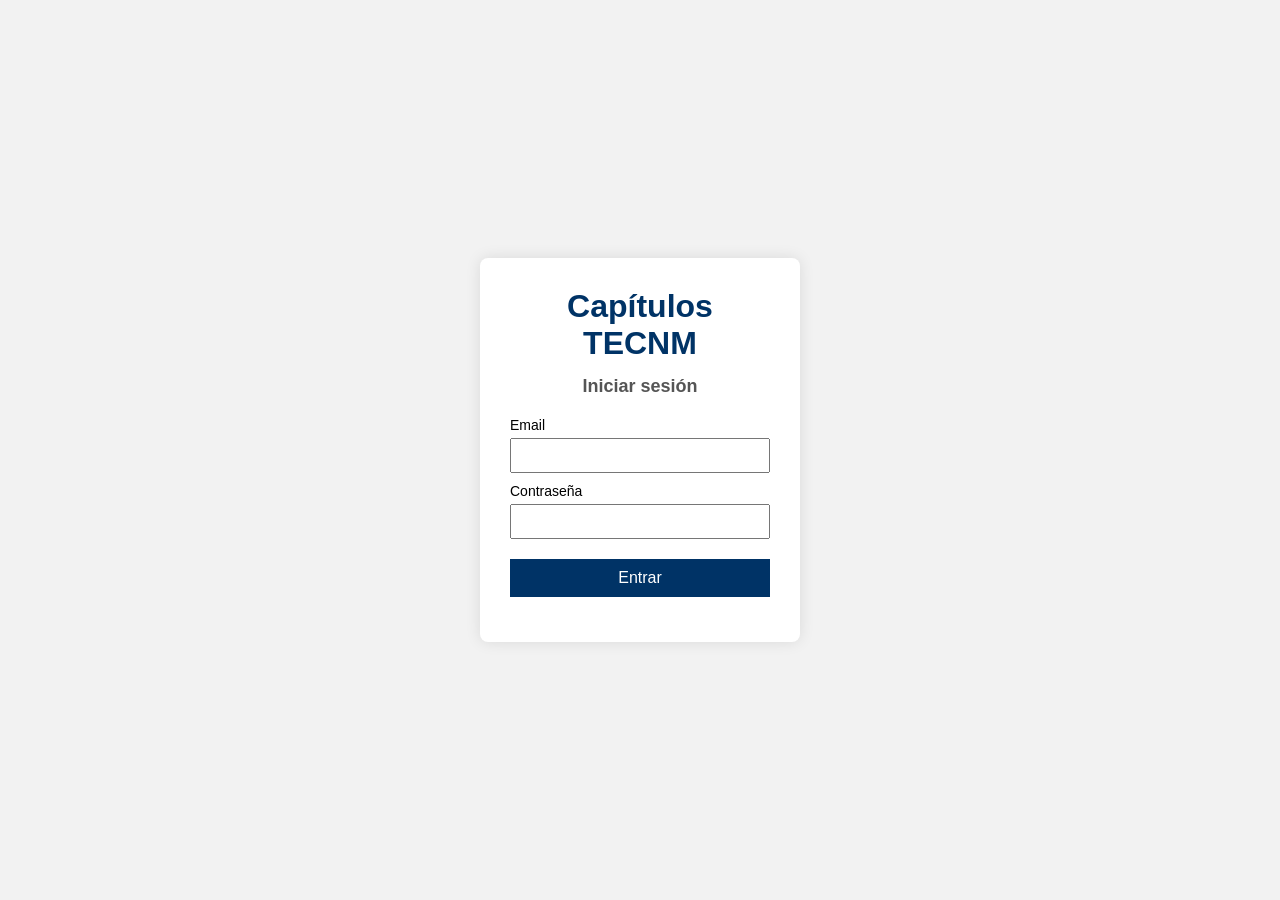
==== frontend/index.html @ 0463a850 "frontend prueba" ====
<!DOCTYPE html>
<html lang="es">
<head>
  <meta charset="UTF-8">
  <title>Login - Capítulos TECNM</title>
  <link rel="stylesheet" href="styles.css">
</head>
<body>

  <div class="login-container">
    <h1>Capítulos TECNM</h1>
    <h2>Iniciar sesión</h2>

    <form id="loginForm">
      <label>Email</label>
      <input type="email" id="email" required>

      <label>Contraseña</label>
      <input type="password" id="password" required>

      <button type="submit">Entrar</button>
    </form>

    <p id="loginMsg" class="msg"></p>
  </div>

  <script src="app.js"></script>
</body>
</html>
---- frontend/styles.css ----
* {
  box-sizing: border-box;
  font-family: Arial, Helvetica, sans-serif;
}

/* LOGIN */
body {
  margin: 0;
  padding: 0;
  background: #f2f2f2;
  height: 100vh;
  display: flex;
  justify-content: center;
  align-items: center;
}

.login-container {
  background: #ffffff;
  padding: 30px;
  width: 320px;
  border-radius: 8px;
  box-shadow: 0 0 15px rgba(0,0,0,0.1);
}

.login-container h1 {
  margin: 0;
  text-align: center;
  color: #003366;
}

.login-container h2 {
  text-align: center;
  margin-bottom: 20px;
  font-size: 18px;
  color: #555;
}

label {
  display: block;
  margin-top: 10px;
  font-size: 14px;
}

input {
  width: 100%;
  padding: 8px;
  margin-top: 5px;
}

button {
  width: 100%;
  margin-top: 20px;
  padding: 10px;
  background: #003366;
  color: white;
  border: none;
  cursor: pointer;
  font-size: 16px;
}

button:hover {
  background: #0055aa;
}

.msg {
  margin-top: 15px;
  text-align: center;
  font-size: 14px;
  color: red;
}

/* DASHBOARD */

.page {
  width: 900px;
  max-width: 95%;
}

.topbar {
  display: flex;
  justify-content: space-between;
  align-items: center;
  background: #ffffff;
  padding: 15px 20px;
  border-radius: 8px;
  margin-bottom: 15px;
  box-shadow: 0 0 10px rgba(0,0,0,0.08);
}

.small {
  margin: 0;
  color: #666;
  font-size: 13px;
}

.card {
  background: #ffffff;
  padding: 20px;
  border-radius: 8px;
  box-shadow: 0 0 10px rgba(0,0,0,0.08);
}

hr {
  margin: 20px 0;
  border: none;
  border-top: 1px solid #eee;
}

.list {
  margin-top: 10px;
  display: grid;
  gap: 10px;
}

.item {
  border: 1px solid #eee;
  border-radius: 8px;
  padding: 12px;
  display: flex;
  justify-content: space-between;
  align-items: center;
}

.item h3 {
  margin: 0;
  font-size: 16px;
  color: #003366;
}

.item p {
  margin: 4px 0 0;
  font-size: 13px;
  color: #555;
}

.userbox {
  display: flex;
  align-items: center;
  gap: 12px;
}

.avatar {
  width: 46px;
  height: 46px;
  border-radius: 50%;
  background: #ddd;
  background-size: cover;
  background-position: center;
  border: 2px solid #eee;
}

.btn-secondary {
  background: #999;
  color: white;
  border: none;
  padding: 10px 14px;
  cursor: pointer;
  border-radius: 6px;
}

.btn-secondary:hover {
  background: #777;
}

.btn {
  background: #003366;
  color: white;
  border: none;
  padding: 10px 14px;
  cursor: pointer;
  border-radius: 6px;
}

.btn:hover {
  background: #0055aa;
}

/* ACTIVIDAD */

.table {
  width: 100%;
  border-collapse: collapse;
  margin-top: 10px;
  font-size: 14px;
}

.table th, .table td {
  border: 1px solid #eee;
  padding: 10px;
  text-align: left;
}

.table th {
  background: #f7f7f7;
  color: #333;
}

.badge {
  padding: 4px 8px;
  border-radius: 10px;
  font-size: 12px;
  color: white;
  display: inline-block;
}

.badge-green { background: #2e7d32; }
.badge-orange { background: #ef6c00; }
.badge-gray { background: #666; }

.actions {
  display: flex;
  gap: 8px;
  flex-wrap: wrap;
}
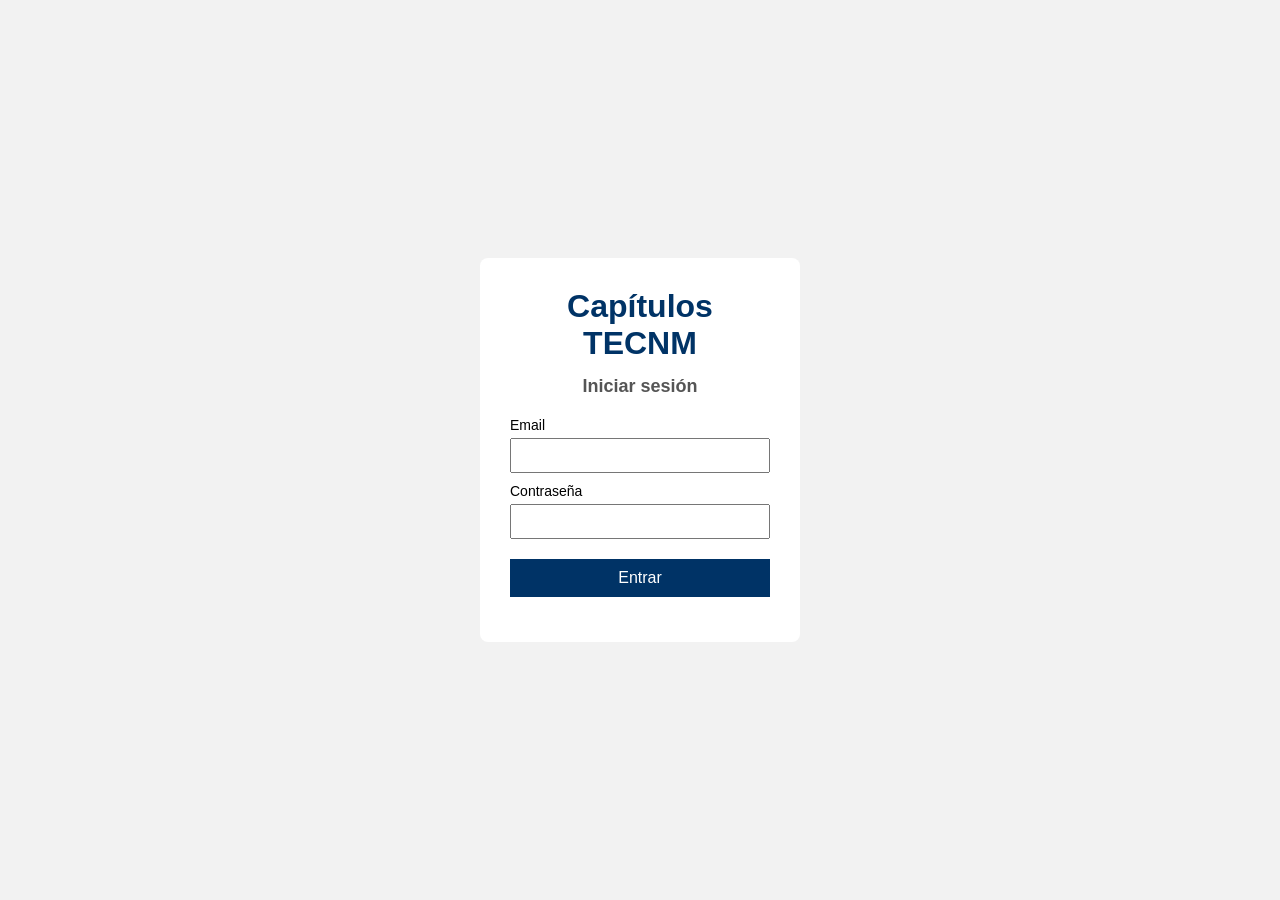
==== commit 34cdfec9: "Demo 2" ====
--- a/frontend/index.html
+++ b/frontend/index.html
@@ -5,7 +5,7 @@
   <title>Login - Capítulos TECNM</title>
   <link rel="stylesheet" href="styles.css">
 </head>
-<body>
+<body class="login-page">
 
   <div class="login-container">
     <h1>Capítulos TECNM</h1>
@@ -26,4 +26,4 @@
 
   <script src="app.js"></script>
 </body>
-</html>+</html>
--- a/frontend/styles.css
+++ b/frontend/styles.css
@@ -3,11 +3,16 @@
   font-family: Arial, Helvetica, sans-serif;
 }
 
-/* LOGIN */
+/* BASE */
 body {
   margin: 0;
   padding: 0;
   background: #f2f2f2;
+  min-height: 100vh;
+}
+
+/* LOGIN */
+body.login-page {
   height: 100vh;
   display: flex;
   justify-content: center;
@@ -19,7 +24,6 @@
   padding: 30px;
   width: 320px;
   border-radius: 8px;
-  box-shadow: 0 0 15px rgba(0,0,0,0.1);
 }
 
 .login-container h1 {
@@ -48,14 +52,17 @@
 }
 
 button {
-  width: 100%;
-  margin-top: 20px;
   padding: 10px;
   background: #003366;
   color: white;
   border: none;
   cursor: pointer;
   font-size: 16px;
+}
+
+.login-container button {
+  width: 100%;
+  margin-top: 20px;
 }
 
 button:hover {
@@ -74,6 +81,7 @@
 .page {
   width: 900px;
   max-width: 95%;
+  margin: 20px auto;
 }
 
 .topbar {
@@ -84,7 +92,6 @@
   padding: 15px 20px;
   border-radius: 8px;
   margin-bottom: 15px;
-  box-shadow: 0 0 10px rgba(0,0,0,0.08);
 }
 
 .small {
@@ -97,7 +104,6 @@
   background: #ffffff;
   padding: 20px;
   border-radius: 8px;
-  box-shadow: 0 0 10px rgba(0,0,0,0.08);
 }
 
 hr {
@@ -149,13 +155,47 @@
   border: 2px solid #eee;
 }
 
+.profile-actions {
+  display: flex;
+  align-items: center;
+  gap: 10px;
+  margin-top: 6px;
+  flex-wrap: wrap;
+}
+
+.btn-small {
+  padding: 4px 10px;
+  font-size: 12px;
+}
+
+.btn-admin {
+  padding: 10px;
+  background: #010ebe;
+  color: white;
+  border: none;
+  padding: 6px 14px;
+  border-radius: 999px;
+  cursor: pointer;
+  font-size: 13px;
+}
+
+.btn-admin:hover {
+  background: #010ebed8;
+}
+
+#fotoInput {
+  position: absolute;
+  left: -9999px;
+}
+
 .btn-secondary {
   background: #999;
   color: white;
   border: none;
-  padding: 10px 14px;
+  padding: 6px 14px;
   cursor: pointer;
-  border-radius: 6px;
+  border-radius: 999px;
+  font-size: 13px;
 }
 
 .btn-secondary:hover {
@@ -166,13 +206,23 @@
   background: #003366;
   color: white;
   border: none;
-  padding: 10px 14px;
+  padding: 6px 14px;
   cursor: pointer;
-  border-radius: 6px;
+  border-radius: 999px;
+  font-size: 13px;
 }
 
 .btn:hover {
   background: #0055aa;
+}
+
+.btn-disabled {
+  background: #b7b7b7;
+  cursor: not-allowed;
+}
+
+.btn-disabled:hover {
+  background: #b7b7b7;
 }
 
 /* ACTIVIDAD */
@@ -184,7 +234,8 @@
   font-size: 14px;
 }
 
-.table th, .table td {
+.table th,
+.table td {
   border: 1px solid #eee;
   padding: 10px;
   text-align: left;
@@ -203,12 +254,65 @@
   display: inline-block;
 }
 
-.badge-green { background: #2e7d32; }
-.badge-orange { background: #ef6c00; }
-.badge-gray { background: #666; }
+.badge-green {
+  background: #2e7d32;
+}
+.badge-orange {
+  background: #ef6c00;
+}
+.badge-gray {
+  background: #666;
+}
 
 .actions {
   display: flex;
   gap: 8px;
   flex-wrap: wrap;
-}+}
+
+/* CREAR CAPITULO */
+
+.form-grid {
+  display: grid;
+  grid-template-columns: 1fr 1fr;
+  gap: 12px;
+}
+
+.form-grid .full {
+  grid-column: 1 / -1;
+}
+
+.form-actions {
+  display: flex;
+  justify-content: flex-end;
+  gap: 10px;
+}
+
+textarea {
+  width: 100%;
+  min-height: 90px;
+  padding: 8px;
+}
+
+.txtareacap{
+  width: 100%;
+  height: 150px; 
+  resize: vertical;
+}
+
+.selectCapAl, .selectCap, .selectProf{
+  width: 100%;
+}
+
+.session-card {
+  border: 1px solid #eee;
+  border-radius: 8px;
+  padding: 12px;
+  background: #fafafa;
+}
+
+.session-title {
+  margin: 0 0 10px;
+  font-size: 15px;
+  color: #003366;
+}
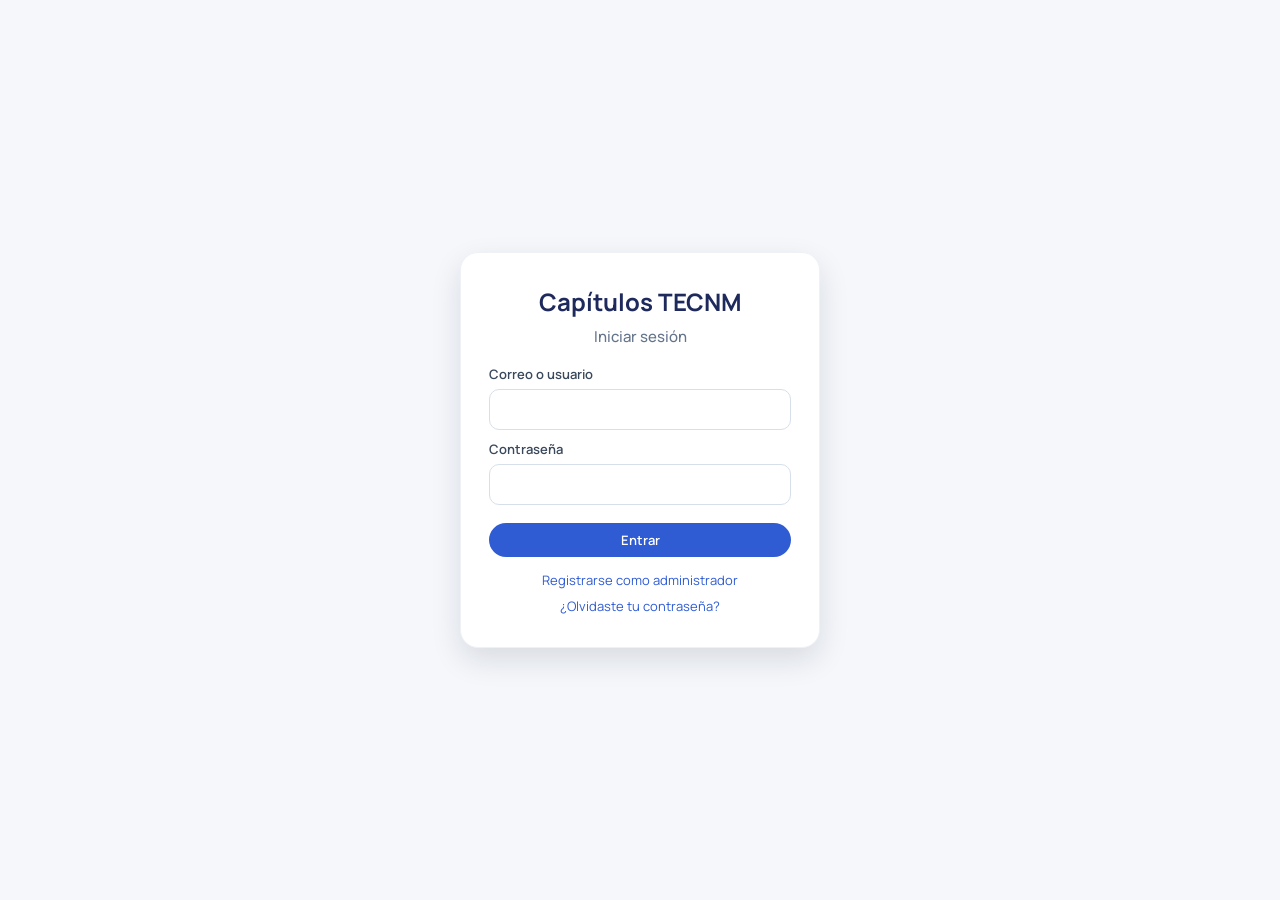
==== commit b278cd22: "Login funcionando" ====
--- a/frontend/index.html
+++ b/frontend/index.html
@@ -2,28 +2,34 @@
 <html lang="es">
 <head>
   <meta charset="UTF-8">
+  <meta name="viewport" content="width=device-width, initial-scale=1.0">
   <title>Login - Capítulos TECNM</title>
   <link rel="stylesheet" href="styles.css">
 </head>
 <body class="login-page">
-
   <div class="login-container">
     <h1>Capítulos TECNM</h1>
     <h2>Iniciar sesión</h2>
 
     <form id="loginForm">
-      <label>Email</label>
-      <input type="email" id="email" required>
+      <label>Correo o usuario</label>
+      <input type="text" id="loginIdentificador" required>
 
       <label>Contraseña</label>
-      <input type="password" id="password" required>
+      <input type="password" id="loginContrasena" required>
 
-      <button type="submit">Entrar</button>
+      <button type="submit" class="btn">Entrar</button>
     </form>
 
     <p id="loginMsg" class="msg"></p>
+
+    <div class="login-links">
+      <a href="registro_admin.html">Registrarse como administrador</a>
+      <a href="recuperar_contrasena.html">¿Olvidaste tu contraseña?</a>
+    </div>
   </div>
 
-  <script src="app.js"></script>
+  <script src="funciones.js"></script>
+  <script src="login.js"></script>
 </body>
 </html>
--- a/frontend/styles.css
+++ b/frontend/styles.css
@@ -1,158 +1,229 @@
+@import url("https://fonts.googleapis.com/css2?family=Manrope:wght@400;500;600;700&display=swap");
+
+:root {
+  --azul-900: #1f2a5c;
+  --azul-800: #243b8a;
+  --azul-600: #2f5bd3;
+  --azul-500: #3c6ff1;
+  --gris-900: #1b2430;
+  --gris-700: #3a485c;
+  --gris-500: #64748b;
+  --gris-300: #d7e0ea;
+  --gris-200: #eef2f7;
+  --blanco: #ffffff;
+  --sombra: 0 12px 30px rgba(15, 23, 42, 0.12);
+  --radio: 14px;
+}
+
 * {
   box-sizing: border-box;
-  font-family: Arial, Helvetica, sans-serif;
-}
-
-/* BASE */
+  font-family: "Manrope", sans-serif;
+}
+
 body {
   margin: 0;
   padding: 0;
-  background: #f2f2f2;
   min-height: 100vh;
-}
-
-/* LOGIN */
-body.login-page {
-  height: 100vh;
-  display: flex;
-  justify-content: center;
-  align-items: center;
-}
-
-.login-container {
-  background: #ffffff;
-  padding: 30px;
-  width: 320px;
-  border-radius: 8px;
-}
-
-.login-container h1 {
+  color: var(--gris-900);
+  background: #f5f7fb;
+}
+
+h1, h2, h3 {
+  margin: 0 0 8px;
+  color: var(--azul-900);
+}
+
+.small {
   margin: 0;
-  text-align: center;
-  color: #003366;
-}
-
-.login-container h2 {
-  text-align: center;
-  margin-bottom: 20px;
-  font-size: 18px;
-  color: #555;
+  color: var(--gris-500);
+  font-size: 13px;
 }
 
 label {
   display: block;
   margin-top: 10px;
+  font-size: 13px;
+  font-weight: 600;
+  color: var(--gris-700);
+}
+
+input,
+select,
+textarea {
+  width: 100%;
+  padding: 10px 12px;
+  margin-top: 6px;
+  border-radius: 10px;
+  border: 1px solid var(--gris-300);
+  background: var(--blanco);
   font-size: 14px;
 }
 
-input {
-  width: 100%;
-  padding: 8px;
-  margin-top: 5px;
-}
-
-button {
-  padding: 10px;
-  background: #003366;
-  color: white;
+input:focus,
+select:focus,
+textarea:focus {
+  outline: none;
+  border-color: var(--azul-500);
+}
+
+textarea {
+  min-height: 90px;
+  resize: vertical;
+}
+
+button,
+.btn,
+.btn-secondary,
+.btn_detele {
   border: none;
   cursor: pointer;
-  font-size: 16px;
+  font-size: 13px;
+  border-radius: 999px;
+  padding: 8px 16px;
+  font-weight: 600;
+}
+
+.btn {
+  background: var(--azul-600);
+  color: var(--blanco);
+}
+
+.btn-secondary {
+  background: var(--blanco);
+  color: var(--azul-800);
+  border: 1px solid rgba(255, 255, 255, 0.5);
+}
+
+.btn-admin {
+  background: var(--blanco);
+  color: var(--azul-800);
+  cursor: pointer;
+  font-size: 13px;
+  border-radius: 999px;
+  padding: 8px 16px;
+  font-weight: 600;
+}
+
+.btn-disabled {
+  background: #b7b7b7;
+  cursor: not-allowed;
+}
+
+.btn_detele {
+  background: #c1121f;
+  color: var(--blanco);
+}
+
+.btn-small {
+  padding: 4px 10px;
+  font-size: 12px;
+}
+
+/* LOGIN */
+
+body.login-page {
+  height: 100vh;
+  display: grid;
+  place-items: center;
+}
+
+.login-container {
+  background: var(--blanco);
+  padding: 32px 28px;
+  width: 360px;
+  border-radius: 18px;
+  box-shadow: var(--sombra);
+  border: 1px solid var(--gris-200);
+}
+
+.login-container h1 {
+  text-align: center;
+  font-size: 24px;
+}
+
+.login-container h2 {
+  text-align: center;
+  margin-bottom: 18px;
+  font-size: 15px;
+  color: var(--gris-500);
+  font-weight: 500;
 }
 
 .login-container button {
   width: 100%;
-  margin-top: 20px;
-}
-
-button:hover {
-  background: #0055aa;
+  margin-top: 18px;
 }
 
 .msg {
-  margin-top: 15px;
+  margin-top: 12px;
   text-align: center;
-  font-size: 14px;
-  color: red;
-}
-
-/* DASHBOARD */
+  font-size: 13px;
+  color: #b0232a;
+}
+
+/* LAYOUT GENERAL */
 
 .page {
-  width: 900px;
-  max-width: 95%;
-  margin: 20px auto;
+  width: min(1200px, 94%);
+  margin: 26px auto 40px;
+  display: grid;
+  gap: 16px;
 }
 
 .topbar {
   display: flex;
+  flex-wrap: wrap;
+  gap: 14px;
   justify-content: space-between;
   align-items: center;
-  background: #ffffff;
-  padding: 15px 20px;
-  border-radius: 8px;
-  margin-bottom: 15px;
-}
-
-.small {
-  margin: 0;
-  color: #666;
-  font-size: 13px;
+  background: linear-gradient(90deg, var(--azul-900), var(--azul-600));
+  color: var(--blanco);
+  padding: 18px 22px;
+  border-radius: var(--radio);
+  box-shadow: var(--sombra);
+}
+
+.topbar h1,
+.topbar h2,
+.topbar h3,
+.topbar p {
+  color: var(--blanco);
+}
+
+.topbar-actions {
+  display: flex;
+  gap: 10px;
+  align-items: center;
 }
 
 .card {
-  background: #ffffff;
-  padding: 20px;
-  border-radius: 8px;
+  background: var(--blanco);
+  padding: 22px;
+  border-radius: var(--radio);
+  box-shadow: var(--sombra);
+  border: 1px solid var(--gris-200);
 }
 
 hr {
-  margin: 20px 0;
+  margin: 22px 0;
   border: none;
-  border-top: 1px solid #eee;
-}
-
-.list {
-  margin-top: 10px;
-  display: grid;
-  gap: 10px;
-}
-
-.item {
-  border: 1px solid #eee;
-  border-radius: 8px;
-  padding: 12px;
-  display: flex;
-  justify-content: space-between;
+  border-top: 1px solid var(--gris-200);
+}
+
+.userbox {
+  display: flex;
   align-items: center;
-}
-
-.item h3 {
-  margin: 0;
-  font-size: 16px;
-  color: #003366;
-}
-
-.item p {
-  margin: 4px 0 0;
-  font-size: 13px;
-  color: #555;
-}
-
-.userbox {
-  display: flex;
-  align-items: center;
-  gap: 12px;
+  gap: 14px;
 }
 
 .avatar {
-  width: 46px;
-  height: 46px;
+  width: 52px;
+  height: 52px;
   border-radius: 50%;
-  background: #ddd;
+  background: #dde6f3;
   background-size: cover;
   background-position: center;
-  border: 2px solid #eee;
+  border: 2px solid rgba(255, 255, 255, 0.5);
 }
 
 .profile-actions {
@@ -163,105 +234,81 @@
   flex-wrap: wrap;
 }
 
-.btn-small {
-  padding: 4px 10px;
-  font-size: 12px;
-}
-
-.btn-admin {
-  padding: 10px;
-  background: #010ebe;
-  color: white;
-  border: none;
-  padding: 6px 14px;
-  border-radius: 999px;
-  cursor: pointer;
-  font-size: 13px;
-}
-
-.btn-admin:hover {
-  background: #010ebed8;
-}
-
 #fotoInput {
   position: absolute;
   left: -9999px;
 }
 
-.btn-secondary {
-  background: #999;
-  color: white;
-  border: none;
-  padding: 6px 14px;
-  cursor: pointer;
-  border-radius: 999px;
-  font-size: 13px;
-}
-
-.btn-secondary:hover {
-  background: #777;
-}
-
-.btn {
-  background: #003366;
-  color: white;
-  border: none;
-  padding: 6px 14px;
-  cursor: pointer;
-  border-radius: 999px;
-  font-size: 13px;
-}
-
-.btn:hover {
-  background: #0055aa;
-}
-
-.btn-disabled {
-  background: #b7b7b7;
-  cursor: not-allowed;
-}
-
-.btn-disabled:hover {
-  background: #b7b7b7;
-}
-
-/* ACTIVIDAD */
+/* LISTAS / TABLAS */
+
+.list {
+  margin-top: 10px;
+  display: grid;
+  grid-template-columns: repeat(auto-fit, minmax(260px, 1fr));
+  gap: 16px;
+}
+
+.item {
+  border: 1px solid var(--gris-200);
+  border-radius: 16px;
+  padding: 16px 18px;
+  display: flex;
+  flex-direction: column;
+  gap: 10px;
+  background: var(--blanco);
+}
+
+.item h3 {
+  margin: 0;
+  font-size: 16px;
+  color: var(--azul-900);
+}
+
+.item p {
+  margin: 4px 0 0;
+  font-size: 13px;
+  color: var(--gris-500);
+}
 
 .table {
   width: 100%;
   border-collapse: collapse;
   margin-top: 10px;
   font-size: 14px;
+  overflow: hidden;
+  border-radius: 12px;
 }
 
 .table th,
 .table td {
-  border: 1px solid #eee;
+  border: 1px solid var(--gris-200);
   padding: 10px;
   text-align: left;
 }
 
 .table th {
-  background: #f7f7f7;
-  color: #333;
+  background: #f1f5fb;
+  color: var(--gris-700);
 }
 
 .badge {
-  padding: 4px 8px;
-  border-radius: 10px;
+  padding: 4px 10px;
+  border-radius: 999px;
   font-size: 12px;
   color: white;
   display: inline-block;
 }
 
 .badge-green {
-  background: #2e7d32;
-}
+  background: #1a7f37;
+}
+
 .badge-orange {
-  background: #ef6c00;
-}
+  background: #d97706;
+}
+
 .badge-gray {
-  background: #666;
+  background: #6b7280;
 }
 
 .actions {
@@ -270,12 +317,12 @@
   flex-wrap: wrap;
 }
 
-/* CREAR CAPITULO */
+/* FORMULARIOS ACT Y SES */
 
 .form-grid {
   display: grid;
-  grid-template-columns: 1fr 1fr;
-  gap: 12px;
+  grid-template-columns: repeat(2, minmax(0, 1fr));
+  gap: 14px;
 }
 
 .form-grid .full {
@@ -288,31 +335,197 @@
   gap: 10px;
 }
 
-textarea {
-  width: 100%;
-  min-height: 90px;
-  padding: 8px;
-}
-
-.txtareacap{
-  width: 100%;
-  height: 150px; 
-  resize: vertical;
-}
-
-.selectCapAl, .selectCap, .selectProf{
+.txtareacap {
+  width: 100%;
+  height: 150px;
+}
+
+.hrActSes{
+  width: 200%;
+}
+
+.selectCapAl,
+.selectCap,
+.selectProf {
   width: 100%;
 }
 
 .session-card {
-  border: 1px solid #eee;
-  border-radius: 8px;
-  padding: 12px;
-  background: #fafafa;
+  border: 1px solid var(--gris-200);
+  border-radius: 12px;
+  padding: 14px;
+  background: #f9fbff;
+}
+
+.tabs {
+  display: inline-flex;
+  gap: 6px;
+  padding: 6px;
+  border-radius: 999px;
+  background: #eef2fb;
+  border: 1px solid var(--gris-200);
+  margin-bottom: 18px;
+  align-items: center;
+}
+
+.tab-btn {
+  background: transparent;
+  color: var(--azul-900);
+  border: none;
+  padding: 8px 18px;
+  border-radius: 999px;
+  font-weight: 700;
+  letter-spacing: 0.2px;
+}
+
+.tab-btn.active {
+  background: var(--azul-600);
+  color: var(--blanco);
+}
+
+.tab-panel[hidden],
+.hidden {
+  display: none;
+}
+
+.admin-edit {
+  margin-top: 18px;
+}
+
+.session-new {
+  border-style: dashed;
+  background: #f7f9ff;
+}
+
+.sessions-list {
+  display: grid;
+  gap: 12px;
+}
+
+.session-actions {
+  display: flex;
+  justify-content: flex-end;
+  gap: 10px;
+  margin-top: 10px;
 }
 
 .session-title {
-  margin: 0 0 10px;
+  margin: 0 0 8px;
   font-size: 15px;
-  color: #003366;
-}
+  color: var(--azul-900);
+}
+
+.sesion-div {
+  display: flex;
+  align-items: center;
+  justify-content: space-between;
+  gap: 10px;
+}
+
+.colorInput {
+  width: 100%;
+  height: 44px;
+}
+
+/* RESPONSIVO */
+
+@media (max-width: 900px) {
+  .topbar {
+    flex-direction: column;
+    align-items: flex-start;
+  }
+}
+
+@media (max-width: 640px) {
+  .login-container {
+    width: 92%;
+  }
+
+  .form-grid {
+    grid-template-columns: 1fr;
+  }
+}
+
+.auth-tabs {
+  display: grid;
+  grid-template-columns: repeat(3, 1fr);
+  gap: 8px;
+  margin: 18px 0 14px;
+}
+
+.auth-tab {
+  border: 1px solid var(--gris-300);
+  background: #f6f8fc;
+  color: var(--azul-900);
+  border-radius: 10px;
+  padding: 10px 12px;
+  font-size: 12px;
+  font-weight: 700;
+}
+
+.auth-tab.is-active {
+  background: var(--azul-600);
+  color: var(--blanco);
+  border-color: var(--azul-600);
+}
+
+.auth-section {
+  display: none;
+}
+
+.auth-section.is-active {
+  display: block;
+}
+
+.login-container-wide {
+  width: min(760px, 94vw);
+}
+
+.auth-grid {
+  display: grid;
+  grid-template-columns: 1fr 1fr;
+  gap: 8px 14px;
+}
+
+.auth-full {
+  grid-column: 1 / -1;
+  width: 100%;
+  margin-top: 12px;
+}
+
+@media (max-width: 760px) {
+  .login-container {
+    padding: 24px 18px;
+    width: min(520px, 94vw);
+  }
+
+  .auth-tabs {
+    grid-template-columns: 1fr;
+  }
+
+  .auth-grid {
+    grid-template-columns: 1fr;
+  }
+}
+
+
+.login-links {
+  margin-top: 14px;
+  display: grid;
+  gap: 8px;
+  text-align: center;
+}
+
+.login-links a {
+  color: var(--azul-600);
+  font-size: 13px;
+  text-decoration: none;
+}
+
+.login-links a:hover {
+  text-decoration: underline;
+}
+
+.login-container-form {
+  width: 420px;
+}
